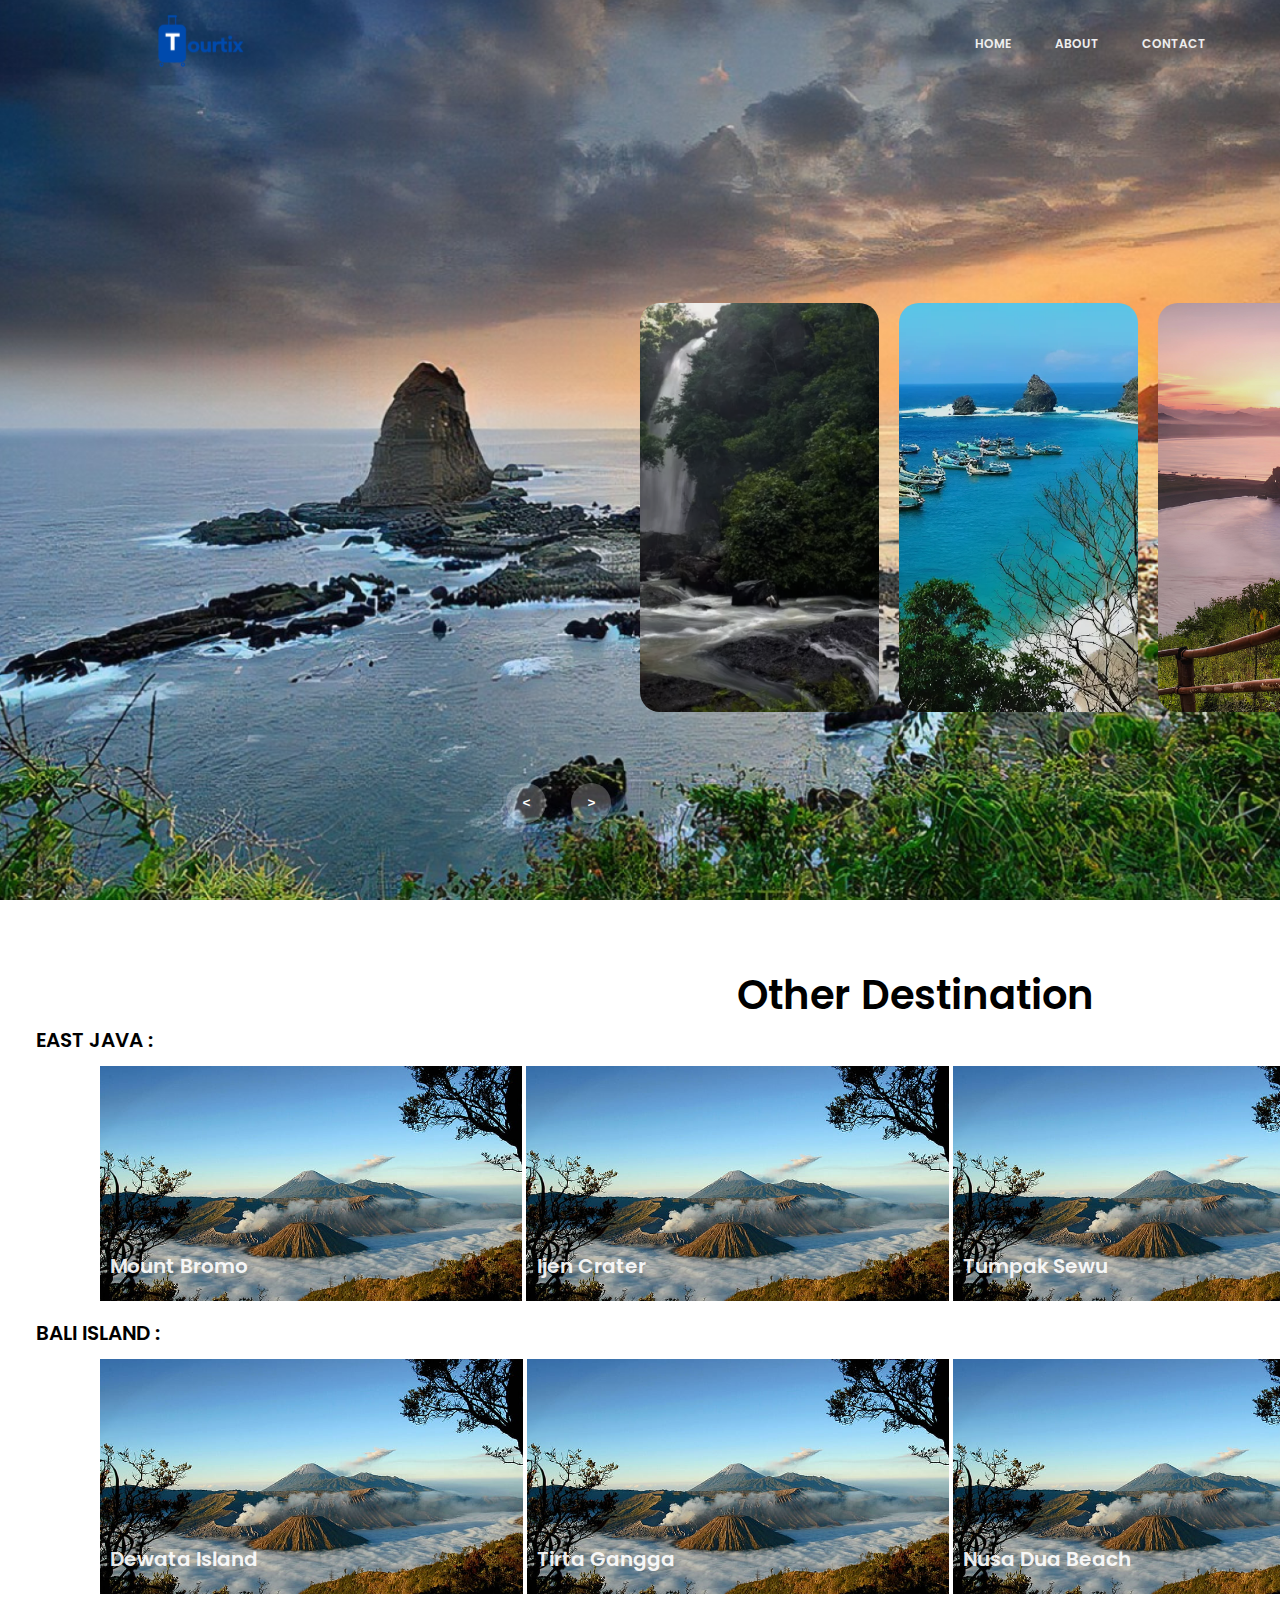
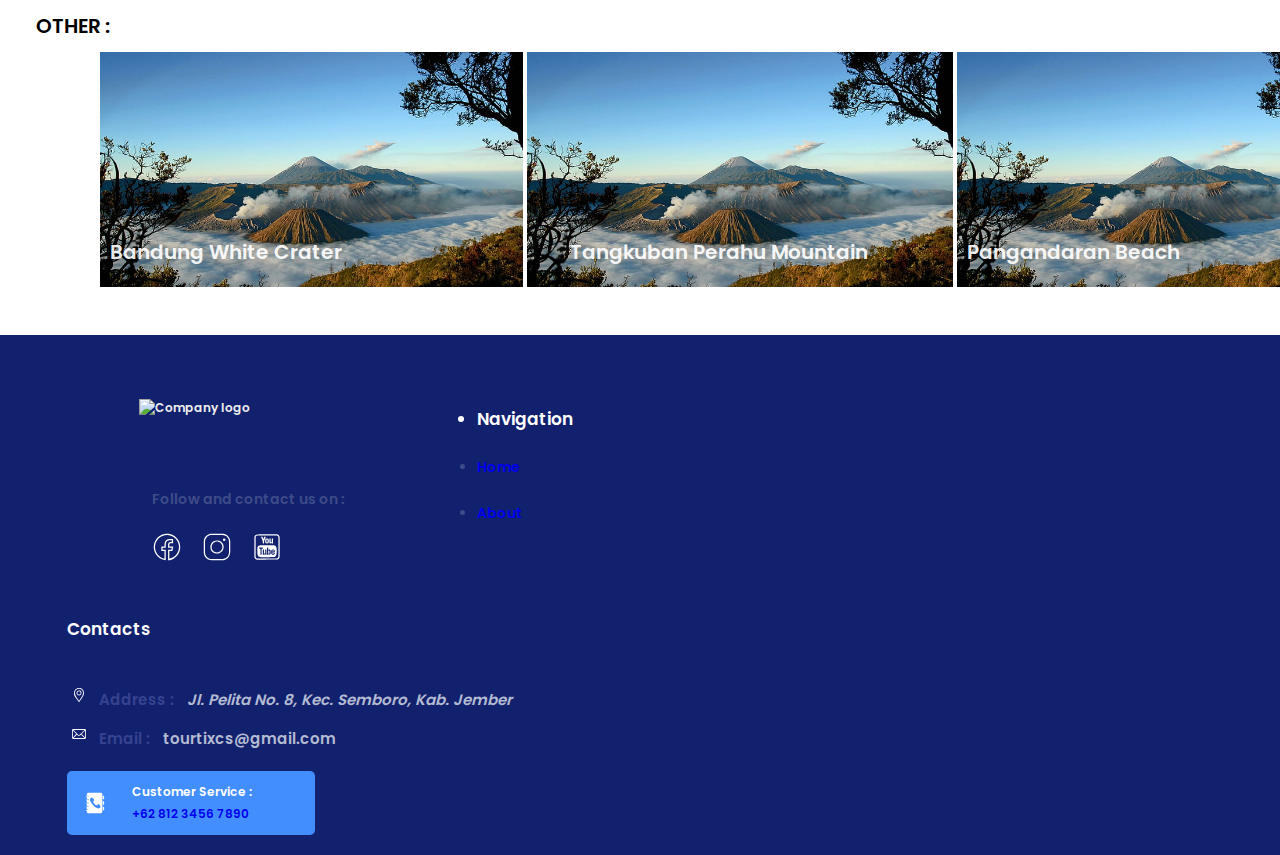
==== dashboard/index.html @ f3a51b53 "epim cihuy" ====
<!DOCTYPE html>
<html lang="en">
<head>
    <meta charset="UTF-8">
    <meta name="viewport" content="width=device-width, initial-scale=1.0">
    <title>Document</title>
    <link rel="stylesheet" href="style.css">
</head>
<body>
    <header>
        <img src="tourtix.svg" class="logo" height="66">
        <nav class="nav">
            <a href="index.html">HOME</a>
            <a href="../about/about.html">ABOUT</a>
            <a href="">CONTACT</a>
        </nav>
    </header>

    <!-- carousel -->
    <div class="carousel">
        <!-- list item -->
        <div class="list">
            <div class="item">
                <img src="image/img1.jpg">
                <div class="content">
                    <div class="author">
                        <img style="width: 10px;" src="location.svg" alt="Location" />
                        Wuluhan, Jember, Jawaa TImur
                    </div>
                    <div class="title">PAPUMA</div>
                    <div class="topic">BEACH</div>
                    <div class="des">
                        <!-- lorem 50 -->
                        Stunning white sandy beach with crystal clear waters.
                    </div>
                    <div class="buttons">
                      <a href="">
                        <button class="btn-save">❤️</button>
                      </a>
                      <a href="../ticketing/pesen ticket/index.html">
                        <button class="btn-ticket">Ticketing</button>
                      </a>
                    </div>
                </div>
            </div>
            <div class="item">
                <img src="image/img2.jpg">
                <div class="content">
                    <div class="author">
                        <img style="width: 10px;" src="location.svg" alt="Location" />
                        Tanggul, Jember, Jawa Timur
                    </div>
                    <div class="title">ANTROKAN</div>
                    <div class="topic">WATERFAKK</div>
                    <div class="des">
                        Hidden waterfall with a cool and natural ambiance.
                    </div>
                    <div class="buttons">
                      <a href="">
                        <button class="btn-save">❤️</button>
                      </a>
                      <a href="../ticketing/pesen ticket/index.html">
                        <button class="btn-ticket">Ticketing</button>
                      </a>
                    </div>
                </div>
            </div>
            <div class="item">
                <img src="image/img3.jpg">
                <div class="content">
                    <div class="author">
                        <img style="width: 10px;" src="location.svg" alt="Location" />
                        Ambulu, Jember, jawa Timur
                    </div>
                    <div class="title">LOVE</div>
                    <div class="topic">BAY</div>
                    <div class="des">
                        Exotic beach with snake-shaped rocks and strong waves.
                    </div>
                    <div class="buttons">
                      <a href="">
                        <button class="btn-save">❤️</button>
                      </a>
                      <a href="../ticketing/pesen ticket/index.html">
                        <button class="btn-ticket">Ticketing</button>
                      </a>
                    </div>
                </div>
            </div>
            <div class="item">
                <img src="image/img4.jpg">
                <div class="content">
                    <div class="author">
                        <img style="width: 10px;" src="location.svg" alt="Location" />
                        Ambulu,Jember, Jawa Timur
                    </div>
                    <div class="title">WATU ULO</div>
                    <div class="topic">BEACH</div>
                    <div class="des">
                        Beautiful bay with clear water and romantic views.
                    </div>
                    <div class="buttons">
                      <a href="">
                        <button class="btn-save">❤️</button>
                      </a>
                      <a href="../ticketing/pesen ticket/index.html">
                        <button class="btn-ticket">Ticketing</button>
                      </a>
                    </div>
                </div>
            </div>
            <div class="item">
                <img src="image/img4.jpg">
                <div class="content">
                    <div class="author">
                        <img style="width: 10px;" src="location.svg" alt="Location" />
                        Ambulu, Jember, Jawa Timur
                    </div>
                    <div class="title">PAYANGAN</div>
                    <div class="topic">BEACH</div>
                    <div class="des">
                        Beautiful beach with black sand and high cliffs.
                    </div>
                    <div class="buttons">
                      <a href="">
                        <button class="btn-save">❤️</button>
                      </a>
                      <a href="../ticketing/pesen ticket/index.html">
                        <button class="btn-ticket">Ticketing</button>
                      </a>
                    </div>
                </div>
            </div>
        </div>
        <!-- list thumnail -->
        <div class="thumbnail">
            <div class="item">
                <img src="image/img1.jpg">
            </div>
            <div class="item">
                <img src="image/img2.jpg">
            </div>
            <div class="item">
                <img src="image/img3.png">
            </div>
            <div class="item">
                <img src="image/img4.jpg">
            </div>
            <div class="item">
                <img src="image/img5.jpg">
            </div>
        </div>

        <!-- next prev -->
        <div class="arrows">
            <button id="prev"><</button>
            <button id="next">></button>
        </div>

        <!-- time running -->
        <div class="time"></div>
    </div>

    <div class="other-destination">
        <div class="container-1">
          <div class="other-destination-1">
          Other Destination
          </div>
          <div class="east-java">
          EAST JAVA :
          </div>
          <div class="container">
            <div class="group-2">
              <span class="mount-bromo">
              Mount Bromo
              </span>
            </div>
            <div class="container-6">
              <span class="ijen-crater">
              Ijen Crater
              </span>
            </div>
            <div class="container-3">
              <span class="tumpak-sewu">
              Tumpak Sewu
              </span>
            </div>
            <div class="rectangle-40">
            </div>
          </div>
          <div class="bali-island">
          BALI ISLAND :
          </div>
          <div class="container-7">
            <div class="group-3">
              <span class="dewata-island">
              Dewata Island
              </span>
            </div>
            <div class="container-4">
              <span class="tirta-gangga">
              Tirta Gangga
              </span>
            </div>
            <div class="container-2">
              <span class="nusa-dua-beach">
              Nusa Dua Beach
              </span>
            </div>
            <div class="rectangle-43">
            </div>
          </div>
          <div class="other">
          OTHER :
          </div>
          <div class="container-8">
            <div class="group-4">
              <span class="bandung-white-crater">
              Bandung White Crater
              </span>
            </div>
            <div class="container-5">
              <span class="tangkuban-perahu-mountain">
              Tangkuban Perahu Mountain
              </span>
            </div>
            <div class="container-9">
              <span class="pangandaran-beach">
              Pangandaran Beach
              </span>
            </div>
            <div class="rectangle-47">
            </div>
          </div>
        </div>
        <div class="rectangle-36">
        </div>
        <div class="rectangle-44">
        </div>
        <div class="rectangle-48">
        </div>
      </div>

      <footer class="footer">
        <div class="footer-content">
          <div class="footer-columns">
            <div class="logo-column">
              <div class="logo-container">
                <img loading="lazy" src="https://cdn.builder.io/api/v1/image/assets/TEMP/1abb422635b2eb36074be4f2c9946d9820670ff954b191879d5cc07dfc665179?placeholderIfAbsent=true&apiKey=0334b9199f9643c88d155c7049bd6fb8" class="logo" alt="Company logo" />
                <div class="social-container">
                  <p class="social-text">Follow and contact us on :</p>
                  <div class="social-icons">
                    <img loading="lazy" src="svg/facebook.svg" class="social-icon" alt="Social media icon 1" />
                    <img loading="lazy" src="svg/instagram.svg" class="social-icon" alt="Social media icon 2" />
                    <img loading="lazy" src="svg/youtube.svg" class="social-icon" alt="Social media icon 3" />
                  </div>
                </div>
              </div>
            </div>
            <nav class="nav-column">
              <ul class="nav-links">
                <li class="nav-title">Navigation</li>
                <li class="nav-item"><a href="#home">Home</a></li>
                <li class="nav-item"><a href="#about">About</a></li>
              </ul>
            </nav>
          </div>
        </div>
        <section class="contact-section">
          <h2 class="contact-title">Contacts</h2>
          <div class="contact-info">
            <div class="contact-item">
              <img loading="lazy" src="svg/location.svg" class="contact-icon" alt="Address icon" />
              <span class="contact-label">Address :</span>
              <address class="contact-value">Jl. Pelita No. 8, Kec. Semboro, Kab. Jember</address>
            </div>
            <div class="contact-item">
              <img loading="lazy" src="svg/mail.svg" class="contact-icon" alt="Email icon" />
              <span class="contact-label">Email :</span>
              <a href="mailto:tourtixcs@gmail.com" class="contact-value">tourtixcs@gmail.com</a>
            </div>
          </div>
          <div class="customer-service">
            <img loading="lazy" src="svg/phone-book.svg" class="customer-service-icon" alt="Phone icon" />
            <div class="customer-service-text">
              <span class="customer-service-label">Customer Service :</span>
              <a href="tel:+6281234567890" class="customer-service-number">+62 812 3456 7890</a>
            </div>
          </div>
        </section>
      </footer>

    <script src="app.js"></script>
</body>
</html>
---- dashboard/style.css ----
@font-face {
    font-family: 'poppins';
    src: url('../Poppins-SemiBold.ttf') format('truetype');
    font-weight: normal;
    font-style: normal;
}

@font-face {
    font-family: 'saira';
    src: url('../SairaExtraCondensed-Bold.ttf') format('truetype');
    font-weight: normal;
    font-style: normal;
}

body{
    width: fit-content;
    font-family: 'poppins';
    margin: 0;
    background-color: #ffffff;
    color: #eee;
    font-family: Poppins;
    font-size: 12px;
    -webkit-user-select: none;
    -moz-user-select: none;
    -ms-user-select: none; 
    user-select: none;
    scroll-behavior: smooth;
    /* pointer-events: none; */
}
a{
    text-decoration: none;
}
.content {
    font-family: 'saira';
}
.nav{
    padding-top: 38px;
    margin-left: 706px;
    width: 100%;
}

.logo {
    width: 156px;
    height: 66px;
    padding-top: 38px;
}
header{
    width: 100%;
    max-width: 80%;
    margin: auto;
    height: 50px;
    display: flex;
    align-items: center;
    position: relative;
    z-index: 100;
}
header a{
    color: #eee;
    margin-right: 40px;
}
/* carousel */
.carousel{
    height: 100vh;
    margin-top: -50px;
    width: 100vw;
    overflow: hidden;
    position: relative;
}
.carousel .list .item{
    width: 100%;
    height: 100%;
    /* margin-left: 10%; */
    position: absolute;
    inset: 0 0 0 0;
}
.carousel .list .item img{
    width: 100%;
    height: 100%;
    object-fit: cover;
}
.carousel .list .item .content{
    position: absolute;
    top: 43%;
    width: 1140px;
    max-width: 80%;
    left: 40%;
    transform: translateX(-50%);
    padding-right: 30%;
    box-sizing: border-box;
    color: #fff;
    text-shadow: 0 5px 10px #0004;
}
.carousel .list .item .author{
    font-weight: bold;
    font-size: 30px;
    letter-spacing: 1px;
    margin-left: 10px;
}
.carousel .list .item .title,
.carousel .list .item .topic{
    font-size: 10em;
    font-weight: bold;
    line-height: 0.8em;
}
.carousel .list .item .topic{
    color: white;
}
.carousel .list .item .buttons{
    display: flex;
    gap: 5px;
    margin-top: 20px;
}
.btn-save {
  width: 40px;
  height: 40px;
  border-radius: 50%;
  background: transparent;
  border: 1px solid white;
  margin-right: 20px;
}

.btn-ticket {
  border-radius: 20px;
  width: 100px;
  height: 40px;
  background: transparent;
  color: white;
  border: 1px solid white;
}

/* .carousel .list .item .buttons button{
    border: none;
    background-color: #eee;
    letter-spacing: 3px;
    font-family: Poppins;
    font-weight: 500;
} */
.carousel .list .item .buttons button:nth-child(2){
    background-color: transparent;
    border: 1px solid #fff;
    color: #eee;
}
/* thumbail */
.thumbnail{
    position: absolute;
    bottom: 188px;
    left: 50%;
    width: max-content;
    z-index: 100;
    display: flex;
    gap: 20px;
}
.thumbnail .item{
    width: 239px;
    height: 409px;
    flex-shrink: 0;
    position: relative;
}
.thumbnail .item img{
    width: 100%;
    height: 100%;
    object-fit: cover;
    border-radius: 20px;
}
.thumbnail .item .content{
    color: #fff;
    position: absolute;
    bottom: 10px;
    left: 10px;
    right: 10px;
}
.thumbnail .item .content .title{
    font-weight: 500;
}
 .des {
  font-size: 25px;
 }
/* arrows */
.arrows {
    position: absolute;
    bottom: 77px;
    right: 37%;
    z-index: 100;
    width: 300px;
    max-width: 30%;
    display: flex;
    gap: 25px;
    align-items: center;
}
.arrows button{
    width: 40px;
    height: 40px;
    border-radius: 50%;
    background-color: #eee4;
    border: none;
    color: #fff;
    font-family: monospace;
    font-weight: bold;
    transition: .5s;
}
.arrows button:hover{
    background-color: #fff;
    color: #000;
}

/* animation */
.carousel .list .item:nth-child(1){
    z-index: 1;
}

/* animation text in first item */

.carousel .list .item:nth-child(1) .content .author,
.carousel .list .item:nth-child(1) .content .title,
.carousel .list .item:nth-child(1) .content .topic,
.carousel .list .item:nth-child(1) .content .des,
.carousel .list .item:nth-child(1) .content .buttons
{
    transform: translateY(50px);
    filter: blur(20px);
    opacity: 0;
    animation: showContent .5s 1s linear 1 forwards;
}
@keyframes showContent{
    to{
        transform: translateY(0px);
        filter: blur(0px);
        opacity: 1;
    }
}
.carousel .list .item:nth-child(1) .content .title{
    animation-delay: 0.7s!important;
}
.carousel .list .item:nth-child(1) .content .topic{
    animation-delay: 0.8s!important;
}
.carousel .list .item:nth-child(1) .content .des{
    animation-delay: 0.9s!important;
}
.carousel .list .item:nth-child(1) .content .buttons{
    animation-delay: 1.0s!important;
}
/* create animation when next click */
.carousel.next .list .item:nth-child(1) img{
    width: 232px;
    height: 409px;
    position: absolute;
    bottom: 50px;
    left: 50%;
    border-radius: 30px;
    animation: showImage .5s linear 1 forwards;
}
@keyframes showImage{
    to{
        bottom: 0;
        left: 0;
        width: 100%;
        height: 100%;
        border-radius: 0;
    }
}

.carousel.next .thumbnail .item:nth-last-child(1){
    overflow: hidden;
    animation: showThumbnail .2s linear 1 forwards;
}
.carousel.prev .list .item img{
    z-index: 100;
}
@keyframes showThumbnail{
    from{
        width: 0;
        opacity: 0;
    }
}
.carousel.next .thumbnail{
    animation: effectNext .5s linear 1 forwards;
}

@keyframes effectNext{
    from{
        transform: translateX(150px);
    }
}

/* running time */

.carousel .time{
    position: absolute;
    z-index: 1000;
    width: 0%;
    height: 3px;
    background-color: #f1683a;
    left: 0;
    top: 0;
}

.carousel.next .time,
.carousel.prev .time{
    animation: runningTime 3s linear 1 forwards;
}
@keyframes runningTime{
    from{ width: 100%}
    to{width: 0}
}


/* prev click */

.carousel.prev .list .item:nth-child(2){
    z-index: 2;
}

.carousel.prev .list .item:nth-child(2) img{
    animation: outFrame 0.5s linear 1 forwards;
    position: absolute;
    bottom: 0;
    left: 0;
}
@keyframes outFrame{
    to{
        width: 232px;
        height: 409px;
        bottom: 188px;
        left: 55%;
        border-radius: 20px;
    }
}

.carousel.prev .thumbnail .item:nth-child(1){
    overflow: hidden;
    opacity: 0;
    animation: showThumbnail .5s linear 1 forwards;
}
.carousel.next .arrows button,
.carousel.prev .arrows button{
    pointer-events: none;
}
.carousel.prev .list .item:nth-child(2) .content .author,
.carousel.prev .list .item:nth-child(2) .content .title,
.carousel.prev .list .item:nth-child(2) .content .topic,
.carousel.prev .list .item:nth-child(2) .content .des,
.carousel.prev .list .item:nth-child(2) .content .buttons
{
    animation: contentOut 1.5s linear 1 forwards!important;
}

@keyframes contentOut{
    to{
        transform: translateY(-150px);
        filter: blur(20px);
        opacity: 0;
    }
}
@media screen and (max-width: 678px) {
    .carousel .list .item .content{
        padding-right: 0;
    }
    .carousel .list .item .content .title{
        font-size: 30px;
    }
}

.other-destination .other-destination-1 {
    width: fit-content;
    align-self: center;
    overflow-wrap: break-word;
    font-family: 'Poppins';
    font-weight: 600;
    font-size: 40px;
    color: #000000;
  }

  .other-destination .east-java {
    margin: 0 36px 11px 36px;
    display: inline-block;
    align-self: flex-start;
    overflow-wrap: break-word;
    font-family: 'Poppins';
    font-weight: 600;
    font-size: 20px;
    color: #000000;
  }
  .other-destination .mount-bromo {
    margin-left: 10px;
    overflow-wrap: break-word;
    font-family: 'Poppins';
    font-weight: 600;
    font-size: 20px;
    color: rgba(255, 255, 255, 0.933);
  }
  .other-destination .group-2 {
    background: url('image/img6.jpg') 50% / cover no-repeat;
    position: relative;
    display: flex;
    padding: 185px 0.9px 20px 0;
    width: 450px;
    box-sizing: border-box;
    margin-left: 100px;
  }
  .other-destination .ijen-crater {
    margin-left: 10px;
    overflow-wrap: break-word;
    font-family: 'Poppins';
    font-weight: 600;
    font-size: 20px;
    color: rgba(255, 255, 255, 0.933);
  }
  .other-destination .container-6 {
    background: url('image/img6.jpg') 50% / cover no-repeat;
    position: relative;
    display: flex;
    padding: 185px 0 20px 0.6px;
    width: 450px;
    box-sizing: border-box;
  }
  .other-destination .tumpak-sewu {
    margin-left: 10px;
    overflow-wrap: break-word;
    font-family: 'Poppins';
    font-weight: 600;
    font-size: 20px;
    color: rgba(255, 255, 255, 0.933);
  }
  .other-destination .container-3 {
    background: url('image/img6.jpg') 50% / cover no-repeat;
    position: relative;
    display: flex;
    padding: 185px 0.1px 20px 0;
    width: 450px;
    box-sizing: border-box;
    z-index: 1000px;
  }
  .other-destination .rectangle-40 {
    background: url('image/img6.jpg') 50% / cover no-repeat;
    position: relative;
    width: 480px;
    height: 235px;
    z-index: 1000px;
  }
  .other-destination .container {
    margin-bottom: 17px;
    gap: 4px;
    display: flex;
    flex-direction: row;
    width: 1830px;
    box-sizing: border-box;
  }
  .other-destination .bali-island {
    margin: 0 36px 11px 36px;
    display: inline-block;
    align-self: flex-start;
    overflow-wrap: break-word;
    font-family: 'Poppins';
    font-weight: 600;
    font-size: 20px;
    color: #000000;
  }
  .other-destination .dewata-island {
    margin-left: 10px;
    overflow-wrap: break-word;
    font-family: 'Poppins';
    font-weight: 600;
    font-size: 20px;
    color: rgba(255, 255, 255, 0.933);
  }
  .other-destination .group-3 {
    background: url('image/img6.jpg') 50% / cover no-repeat;
    position: relative;
    display: flex;
    padding: 185px 10.4px 20px 0;
    width: 450px;
    box-sizing: border-box;
    margin-left: 100px;
  }
  .other-destination .tirta-gangga {
    margin-left: 10px;
    overflow-wrap: break-word;
    font-family: 'Poppins';
    font-weight: 600;
    font-size: 20px;
    color: rgba(255, 255, 255, 0.933);
  }
  .other-destination .container-4 {
    background: url('image/img6.jpg') 50% / cover no-repeat;
    position: relative;
    display: flex;
    padding: 185px 0 20px 0.1px;
    width: 450px;
    box-sizing: border-box;
  }
  .other-destination .nusa-dua-beach {
    margin-left: 10px;
    overflow-wrap: break-word;
    font-family: 'Poppins';
    font-weight: 600;
    font-size: 20px;
    color: rgba(255, 255, 255, 0.933);
  }
  .other-destination .container-2 {
    background: url('image/img6.jpg') 50% / cover no-repeat;
    position: relative;
    display: flex;
    padding: 185px 1px 20px 0;
    width: 450px;
    box-sizing: border-box;
  }
  .other-destination .rectangle-43 {
    background: url('image/img6.jpg') 50% / cover no-repeat;
    position: relative;
    width: 480px;
    height: 235px;
  }
  .other-destination .container-7 {
    margin-bottom: 17px;
    gap: 4px;
    display: flex;
    flex-direction: row;
    width: 1830px;
    box-sizing: border-box;
  }
  .other-destination .other {
    margin: 0 36px 11px 36px;
    display: inline-block;
    align-self: flex-start;
    overflow-wrap: break-word;
    font-family: 'Poppins';
    font-weight: 600;
    font-size: 20px;
    color: #000000;
  }
  .other-destination .bandung-white-crater {
    margin-left: 10px;
    overflow-wrap: break-word;
    font-family: 'Poppins';
    font-weight: 600;
    font-size: 20px;
    color: rgba(255, 255, 255, 0.933);
  }
  .other-destination .group-4 {
    background: url('image/img6.jpg') 50% / cover no-repeat;
    position: relative;
    display: flex;
    padding: 185px 0.7px 20px 0;
    width: 450px;
    box-sizing: border-box;
    margin-left: 95px;
  }
  .other-destination .tangkuban-perahu-mountain {
    overflow-wrap: break-word;
    font-family: 'Poppins';
    font-weight: 600;
    font-size: 20px;
    color: rgba(255, 255, 255, 0.933);
  }
  .other-destination .container-5 {
    background: url('image/img6.jpg') 50% / cover no-repeat;
    position: relative;
    display: flex;
    padding: 185px 0 20px 42.5px;
    width: 450px;
    box-sizing: border-box;
  }
  .other-destination .pangandaran-beach {
    margin-left: 10px;
    overflow-wrap: break-word;
    font-family: 'Poppins';
    font-weight: 600;
    font-size: 20px;
    color: rgba(255, 255, 255, 0.933);
  }
  .other-destination .container-9 {
    background: url('image/img6.jpg') 50% / cover no-repeat;
    position: relative;
    display: flex;
    padding: 185px 0 20px 0px;
    width: 450px;
    box-sizing: border-box;
  }
  .other-destination .rectangle-47 {
    background: url('image/img6.jpg') 50% / cover no-repeat;
    position: relative;
    width: 480px;
    height: 235px;
  }
  .other-destination .container-8 {
    margin-left: 5px;
    gap: 4px;
    display: flex;
    flex-direction: row;
    width: 1830px;
    box-sizing: border-box;
  }
  .other-destination .container-1 {
    position: relative;
    display: flex;
    flex-direction: column;
    width: 1830px;
    height: fit-content;
    box-sizing: border-box;
  }
  /* .other-destination .rectangle-36 {
    background: url('../assets/images/rectangle_48.jpeg') 50% / cover no-repeat;
    position: absolute;
    top: 203px;
    right: -480px;
    width: 480px;
    height: 235px;
  }
  .other-destination .rectangle-44 {
    background: url('../assets/images/rectangle_48.jpeg') 50% / cover no-repeat;
    position: absolute;
    right: -480px;
    bottom: 293px;
    width: 480px;
    height: 235px;
  }
  .other-destination .rectangle-48 {
    background: url('../assets/images/rectangle_48.jpeg') 50% / cover no-repeat;
    position: absolute;
    right: -480px;
    bottom: 0px;
    width: 480px;
    height: 235px;
  } */
  .other-destination {
    background: #FFFFFF;
    display: flex;
    padding-top: 65px;
    width: 1440px;
    box-sizing: border-box;
  }

  .footer {
    margin-top: 3rem;
    background-color: #12216e;
    display: flex;
    align-items: flex-start;
    gap: 40px 100px;
    overflow: hidden;
    flex-wrap: wrap;
    padding: 32px 67px 20px;
  }
  
  @media (max-width: 991px) {
    .footer {
      padding: 0 20px;
    }
  }
  
  .footer-content {
    align-self: start;
    flex-grow: 1;
    flex-basis: auto;
  }
  
  .footer-columns {
    gap: 20px;
    display: flex;
    padding-left: 4.5rem;
  } 
  
  @media (max-width: 991px) {
    .footer-columns {
      flex-direction: column;
      align-items: stretch;
      gap: 0;
    }
  }
  
  .logo-column {
    display: flex;
    flex-direction: column;
    line-height: normal;
    width: 68%;
    margin-left: 0;
    /* background-color: red; */
  }
  
  @media (max-width: 991px) {
    .logo-column {
      width: 100%;
    }
  }
  
  .logo-container {
    display: flex;
    flex-grow: 1;
    flex-direction: column;
  }
  
  @media (max-width: 991px) {
    .logo-container {
      margin-top: 40px;
    }
  }
  
  .logo {
    aspect-ratio: 2.35;
    object-fit: contain;
    object-position: center;
    padding-top: 0;
    width: 125px;
    max-width: 100%;
    margin-top: 2rem;
  }
  
  .social-container {
    display: flex;
    margin-top: 10px;
    width: 100%;
    padding-left: 13px;
    flex-direction: column;
  }
  
  .social-text {
    color: #3e4b89;
    font: 600 14px Poppins, sans-serif;
  }
  
  .social-icons {
    align-self: start;
    display: flex;
    margin-top: 8px;
    gap: 20px;
  }
  
  .social-icon {
    aspect-ratio: 1;
    object-fit: contain;
    object-position: center;
    width: 30px;
  }
  
  .nav-column {
    display: flex;
    margin-right: 50rem;
    flex-direction: column;
    line-height: normal;
    width: 20%;
    margin-left: 10px;
    /* background-color: red; */
  }
  
  @media (max-width: 991px) {
    .nav-column {
      width: 100%;
    }
  }
  
  .nav-links {
    display: flex;
    flex-direction: column;
    align-self: stretch;
    align-items: start;
    color: #3e4b89;
    white-space: nowrap;
    margin: auto 0;
    font: 600 14px Poppins, sans-serif;
  }
  
  @media (max-width: 991px) {
    .nav-links {
      margin-top: 40px;
      white-space: initial;
    }
  }
  
  .nav-title {
    color: #fff;
    font-size: 17px;
    align-self: stretch;
  }
  
  .nav-item {
    margin-top: 25px;
  }
  
  .nav-item:first-of-type {
    margin-top: 41px;
  }
  
  @media (max-width: 991px) {
    .nav-item:first-of-type {
      margin-top: 40px;
    }
  }
  
  .contact-section {
    align-self: end;
    display: flex;
    margin-top: 0;
    flex-direction: column;
    align-items: start;
    font-family: Poppins, sans-serif;
    /* background-color: red; */
  }
  
  @media (max-width: 991px) {
    .contact-section {
      max-width: 100%;
    }
  }
  
  .contact-title {
    color: #fff;
    font-size: 17px;
    font-weight: 600;
    margin-top: 1.rem;
  }
  
  .contact-info {
    align-self: stretch;
    display: flex;
    margin-top: 32px;
    width: 100%;
    padding-left: 5px;
    flex-direction: column;
    font-size: 15px;
    font-weight: 400;
  }
  
  @media (max-width: 991px) {
    .contact-info {
      max-width: 100%;
    }
  }
  
  .contact-item {
    display: flex;
    gap: 13px;
  }
  
  .contact-item:not(:first-child) {
    margin-top: 16px;
  }
  
  .contact-icon {
    aspect-ratio: 1;
    object-fit: contain;
    object-position: center;
    width: 14px;
    align-self: start;
  }
  
  .contact-label {
    color: #36438e;
    margin: auto 0;
  }
  
  .contact-value {
    color: #b3bbd2;
    flex-grow: 1;
  }
  
  .customer-service {
    border-radius: 5px;
    background-color: #438eff;
    display: flex;
    margin-top: 21px;
    gap: 26px;
    font-size: 12px;
    color: #fff;
    padding: 12px 63px 12px 17px;
  }
  
  @media (max-width: 991px) {
    .customer-service {
      padding-right: 20px;
    }
  }
  
  .customer-service-icon {
    aspect-ratio: 0.96;
    object-fit: contain;
    object-position: center;
    width: 22px;
    margin: auto 0;
  }
  
  .customer-service-text {
    display: flex;
    flex-direction: column;
  }
  
  .customer-service-label {
    font-weight: 400;
  }
  
  .customer-service-number {
    font-weight: 700;
    margin-top: 4px;
  }
  
  @media (max-width: 991px) {
    .customer-service-number {
      margin-right: 2px;
    }
  }
  
  .visually-hidden {
    position: absolute;
    width: 1px;
    height: 1px;
    padding: 0;
    margin: -1px;
    overflow: hidden;
    clip: rect(0, 0, 0, 0);
    white-space: nowrap;
    border: 0;
  }
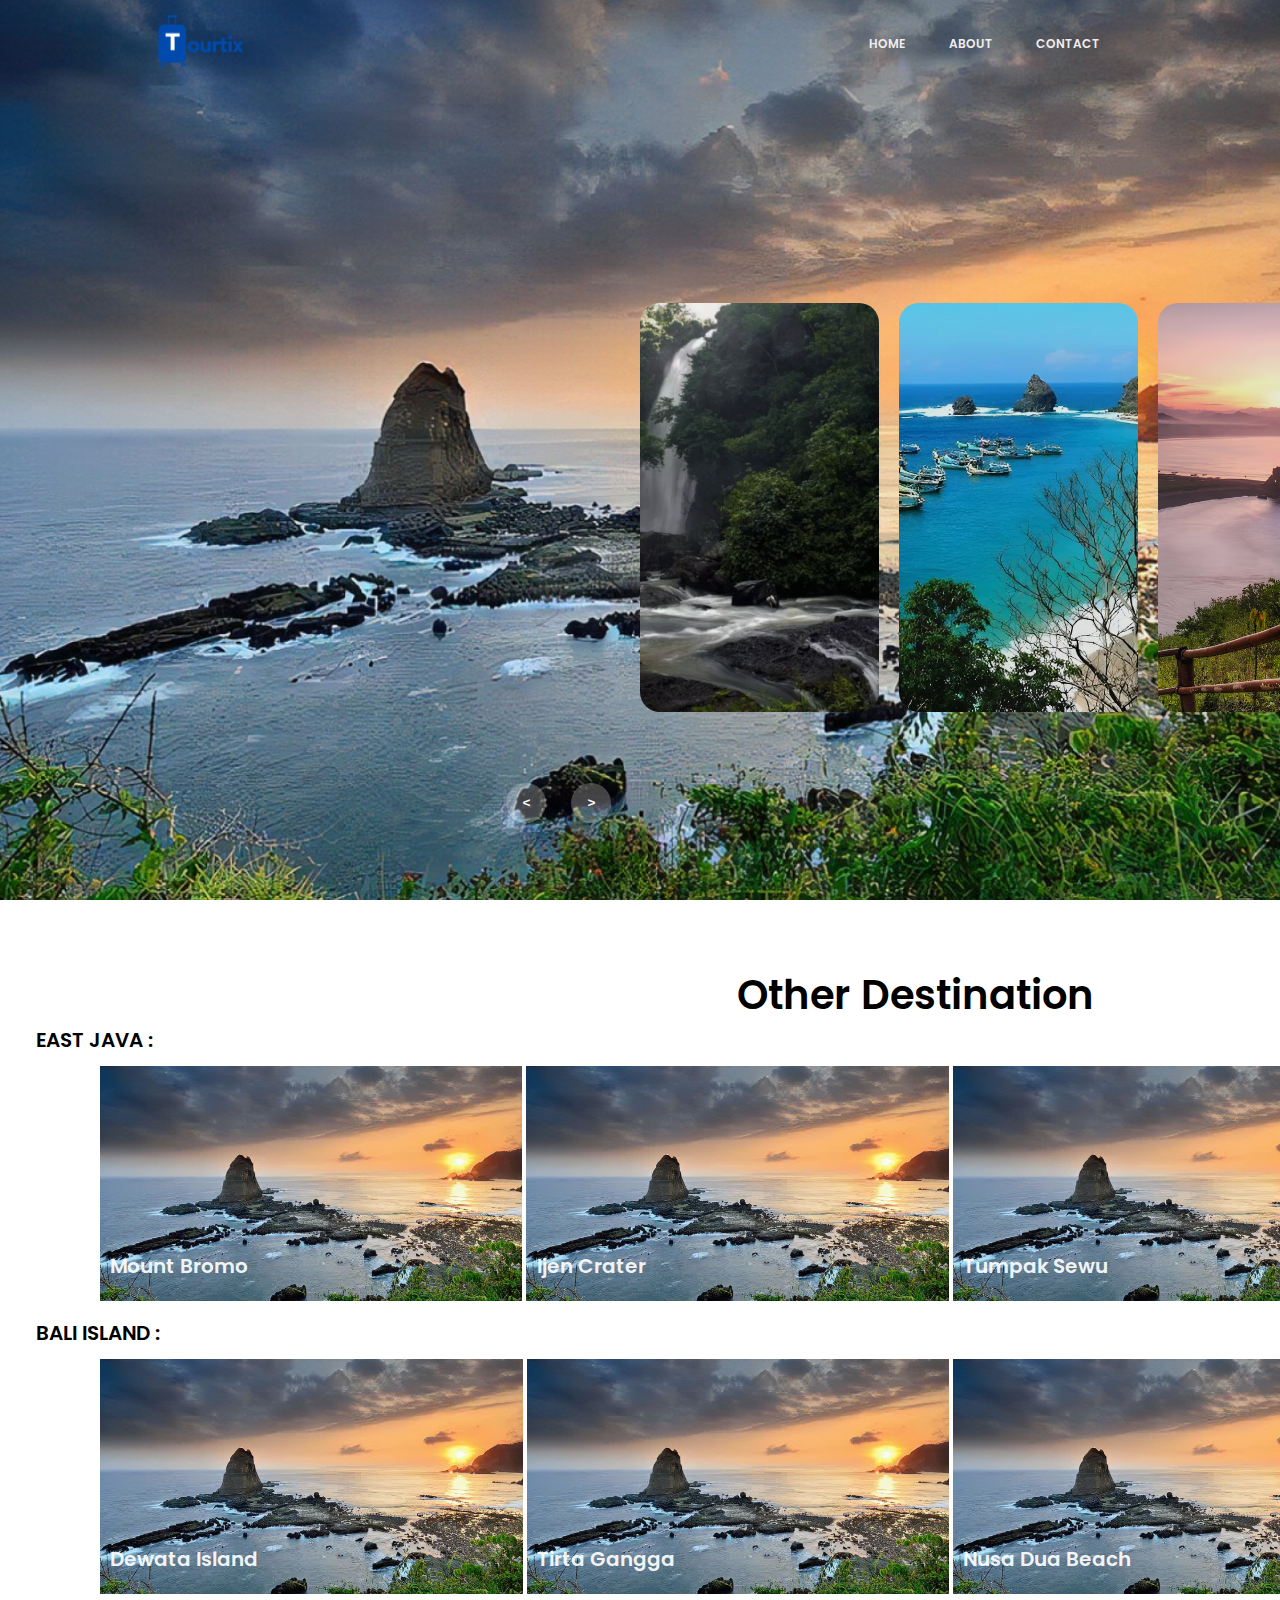
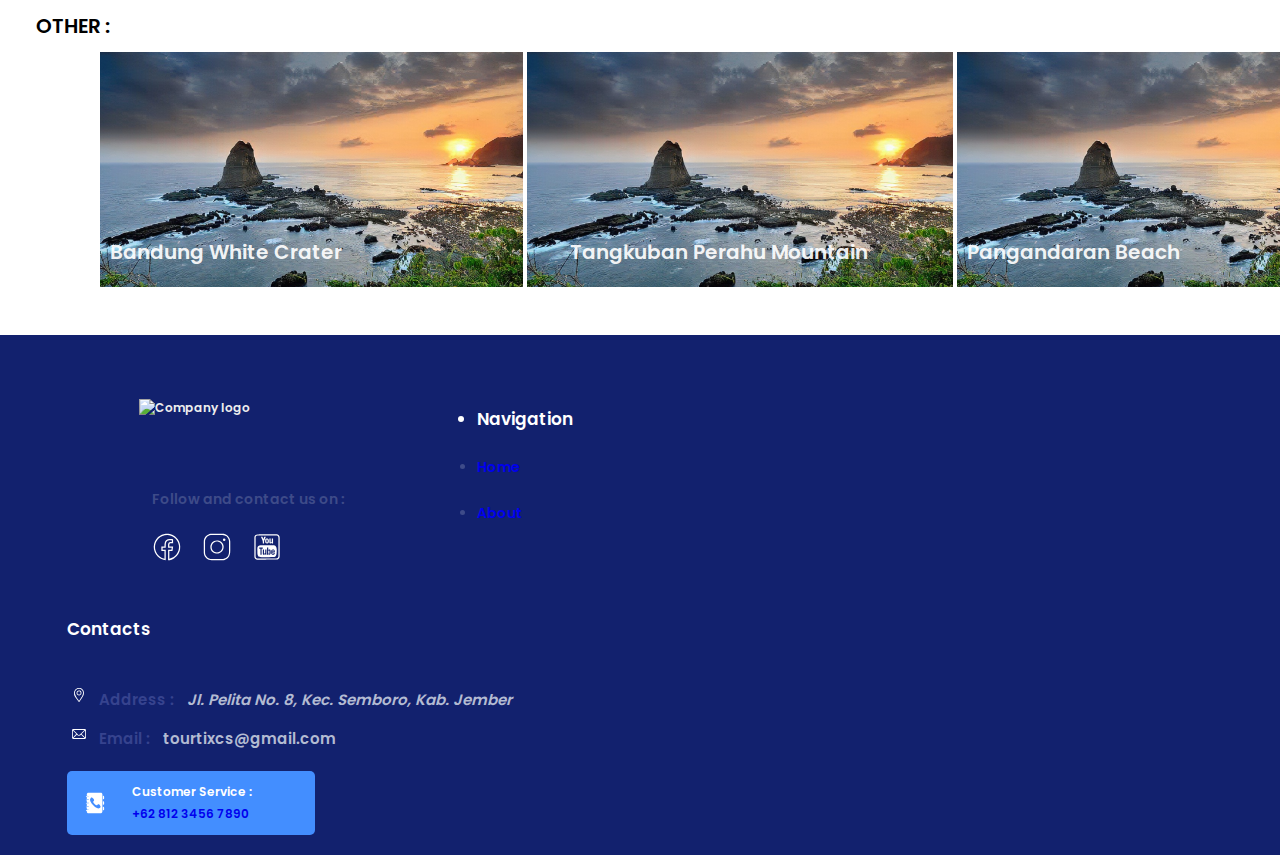
==== commit 894d9ff8: "Co-authored-by: SutaMhry <SutaMhry@users.noreply.github.com>" ====
--- a/dashboard/index.html
+++ b/dashboard/index.html
@@ -8,7 +8,7 @@
 </head>
 <body>
     <header>
-        <img src="tourtix.svg" class="logo" height="66">
+        <img src="tourtix.svg" class="logo">
         <nav class="nav">
             <a href="index.html">HOME</a>
             <a href="../about/about.html">ABOUT</a>
@@ -21,10 +21,10 @@
         <!-- list item -->
         <div class="list">
             <div class="item">
-                <img src="image/img1.jpg">
-                <div class="content">
-                    <div class="author">
-                        <img style="width: 10px;" src="location.svg" alt="Location" />
+                <img class="back" src="image/img1.jpg">
+                <div class="content">
+                    <div class="author">
+                        
                         Wuluhan, Jember, Jawaa TImur
                     </div>
                     <div class="title">PAPUMA</div>
@@ -47,7 +47,7 @@
                 <img src="image/img2.jpg">
                 <div class="content">
                     <div class="author">
-                        <img style="width: 10px;" src="location.svg" alt="Location" />
+                        
                         Tanggul, Jember, Jawa Timur
                     </div>
                     <div class="title">ANTROKAN</div>
@@ -66,10 +66,10 @@
                 </div>
             </div>
             <div class="item">
-                <img src="image/img3.jpg">
-                <div class="content">
-                    <div class="author">
-                        <img style="width: 10px;" src="location.svg" alt="Location" />
+                <img src="image/img3.png">
+                <div class="content">
+                    <div class="author">
+                        
                         Ambulu, Jember, jawa Timur
                     </div>
                     <div class="title">LOVE</div>
@@ -91,7 +91,7 @@
                 <img src="image/img4.jpg">
                 <div class="content">
                     <div class="author">
-                        <img style="width: 10px;" src="location.svg" alt="Location" />
+                        
                         Ambulu,Jember, Jawa Timur
                     </div>
                     <div class="title">WATU ULO</div>
@@ -110,10 +110,10 @@
                 </div>
             </div>
             <div class="item">
-                <img src="image/img4.jpg">
-                <div class="content">
-                    <div class="author">
-                        <img style="width: 10px;" src="location.svg" alt="Location" />
+                <img src="image/img5.jpg">
+                <div class="content">
+                    <div class="author">
+                        
                         Ambulu, Jember, Jawa Timur
                     </div>
                     <div class="title">PAYANGAN</div>
@@ -157,8 +157,6 @@
             <button id="next">></button>
         </div>
 
-        <!-- time running -->
-        <div class="time"></div>
     </div>
 
     <div class="other-destination">
--- a/dashboard/style.css
+++ b/dashboard/style.css
@@ -35,14 +35,14 @@
 }
 .nav{
     padding-top: 38px;
-    margin-left: 706px;
+    margin-left: 600px;
     width: 100%;
 }
 
 .logo {
     width: 156px;
     height: 66px;
-    padding-top: 38px;
+    padding-top: 100px;
 }
 header{
     width: 100%;
@@ -245,7 +245,7 @@
     width: 232px;
     height: 409px;
     position: absolute;
-    bottom: 50px;
+    bottom: 188px;
     left: 50%;
     border-radius: 30px;
     animation: showImage .5s linear 1 forwards;
@@ -283,17 +283,6 @@
     }
 }
 
-/* running time */
-
-.carousel .time{
-    position: absolute;
-    z-index: 1000;
-    width: 0%;
-    height: 3px;
-    background-color: #f1683a;
-    left: 0;
-    top: 0;
-}
 
 .carousel.next .time,
 .carousel.prev .time{
@@ -319,10 +308,10 @@
 }
 @keyframes outFrame{
     to{
-        width: 232px;
+        width: 239px;
         height: 409px;
         bottom: 188px;
-        left: 55%;
+        left: 50%;
         border-radius: 20px;
     }
 }
@@ -337,6 +326,7 @@
     pointer-events: none;
 }
 .carousel.prev .list .item:nth-child(2) .content .author,
+
 .carousel.prev .list .item:nth-child(2) .content .title,
 .carousel.prev .list .item:nth-child(2) .content .topic,
 .carousel.prev .list .item:nth-child(2) .content .des,
@@ -390,7 +380,7 @@
     color: rgba(255, 255, 255, 0.933);
   }
   .other-destination .group-2 {
-    background: url('image/img6.jpg') 50% / cover no-repeat;
+    background: url('image/img1.jpg') 50% / cover no-repeat;
     position: relative;
     display: flex;
     padding: 185px 0.9px 20px 0;
@@ -407,7 +397,7 @@
     color: rgba(255, 255, 255, 0.933);
   }
   .other-destination .container-6 {
-    background: url('image/img6.jpg') 50% / cover no-repeat;
+    background: url('image/img1.jpg') 50% / cover no-repeat;
     position: relative;
     display: flex;
     padding: 185px 0 20px 0.6px;
@@ -423,7 +413,7 @@
     color: rgba(255, 255, 255, 0.933);
   }
   .other-destination .container-3 {
-    background: url('image/img6.jpg') 50% / cover no-repeat;
+    background: url('image/img1.jpg') 50% / cover no-repeat;
     position: relative;
     display: flex;
     padding: 185px 0.1px 20px 0;
@@ -432,7 +422,7 @@
     z-index: 1000px;
   }
   .other-destination .rectangle-40 {
-    background: url('image/img6.jpg') 50% / cover no-repeat;
+    background: url('image/img1.jpg') 50% / cover no-repeat;
     position: relative;
     width: 480px;
     height: 235px;
@@ -465,7 +455,7 @@
     color: rgba(255, 255, 255, 0.933);
   }
   .other-destination .group-3 {
-    background: url('image/img6.jpg') 50% / cover no-repeat;
+    background: url('image/img1.jpg') 50% / cover no-repeat;
     position: relative;
     display: flex;
     padding: 185px 10.4px 20px 0;
@@ -482,7 +472,7 @@
     color: rgba(255, 255, 255, 0.933);
   }
   .other-destination .container-4 {
-    background: url('image/img6.jpg') 50% / cover no-repeat;
+    background: url('image/img1.jpg') 50% / cover no-repeat;
     position: relative;
     display: flex;
     padding: 185px 0 20px 0.1px;
@@ -498,7 +488,7 @@
     color: rgba(255, 255, 255, 0.933);
   }
   .other-destination .container-2 {
-    background: url('image/img6.jpg') 50% / cover no-repeat;
+    background: url('image/img1.jpg') 50% / cover no-repeat;
     position: relative;
     display: flex;
     padding: 185px 1px 20px 0;
@@ -506,7 +496,7 @@
     box-sizing: border-box;
   }
   .other-destination .rectangle-43 {
-    background: url('image/img6.jpg') 50% / cover no-repeat;
+    background: url('image/img1.jpg') 50% / cover no-repeat;
     position: relative;
     width: 480px;
     height: 235px;
@@ -538,7 +528,7 @@
     color: rgba(255, 255, 255, 0.933);
   }
   .other-destination .group-4 {
-    background: url('image/img6.jpg') 50% / cover no-repeat;
+    background: url('image/img1.jpg') 50% / cover no-repeat;
     position: relative;
     display: flex;
     padding: 185px 0.7px 20px 0;
@@ -554,7 +544,7 @@
     color: rgba(255, 255, 255, 0.933);
   }
   .other-destination .container-5 {
-    background: url('image/img6.jpg') 50% / cover no-repeat;
+    background: url('image/img1.jpg') 50% / cover no-repeat;
     position: relative;
     display: flex;
     padding: 185px 0 20px 42.5px;
@@ -570,7 +560,7 @@
     color: rgba(255, 255, 255, 0.933);
   }
   .other-destination .container-9 {
-    background: url('image/img6.jpg') 50% / cover no-repeat;
+    background: url('image/img1.jpg') 50% / cover no-repeat;
     position: relative;
     display: flex;
     padding: 185px 0 20px 0px;
@@ -578,7 +568,7 @@
     box-sizing: border-box;
   }
   .other-destination .rectangle-47 {
-    background: url('image/img6.jpg') 50% / cover no-repeat;
+    background: url('image/img1.jpg') 50% / cover no-repeat;
     position: relative;
     width: 480px;
     height: 235px;
